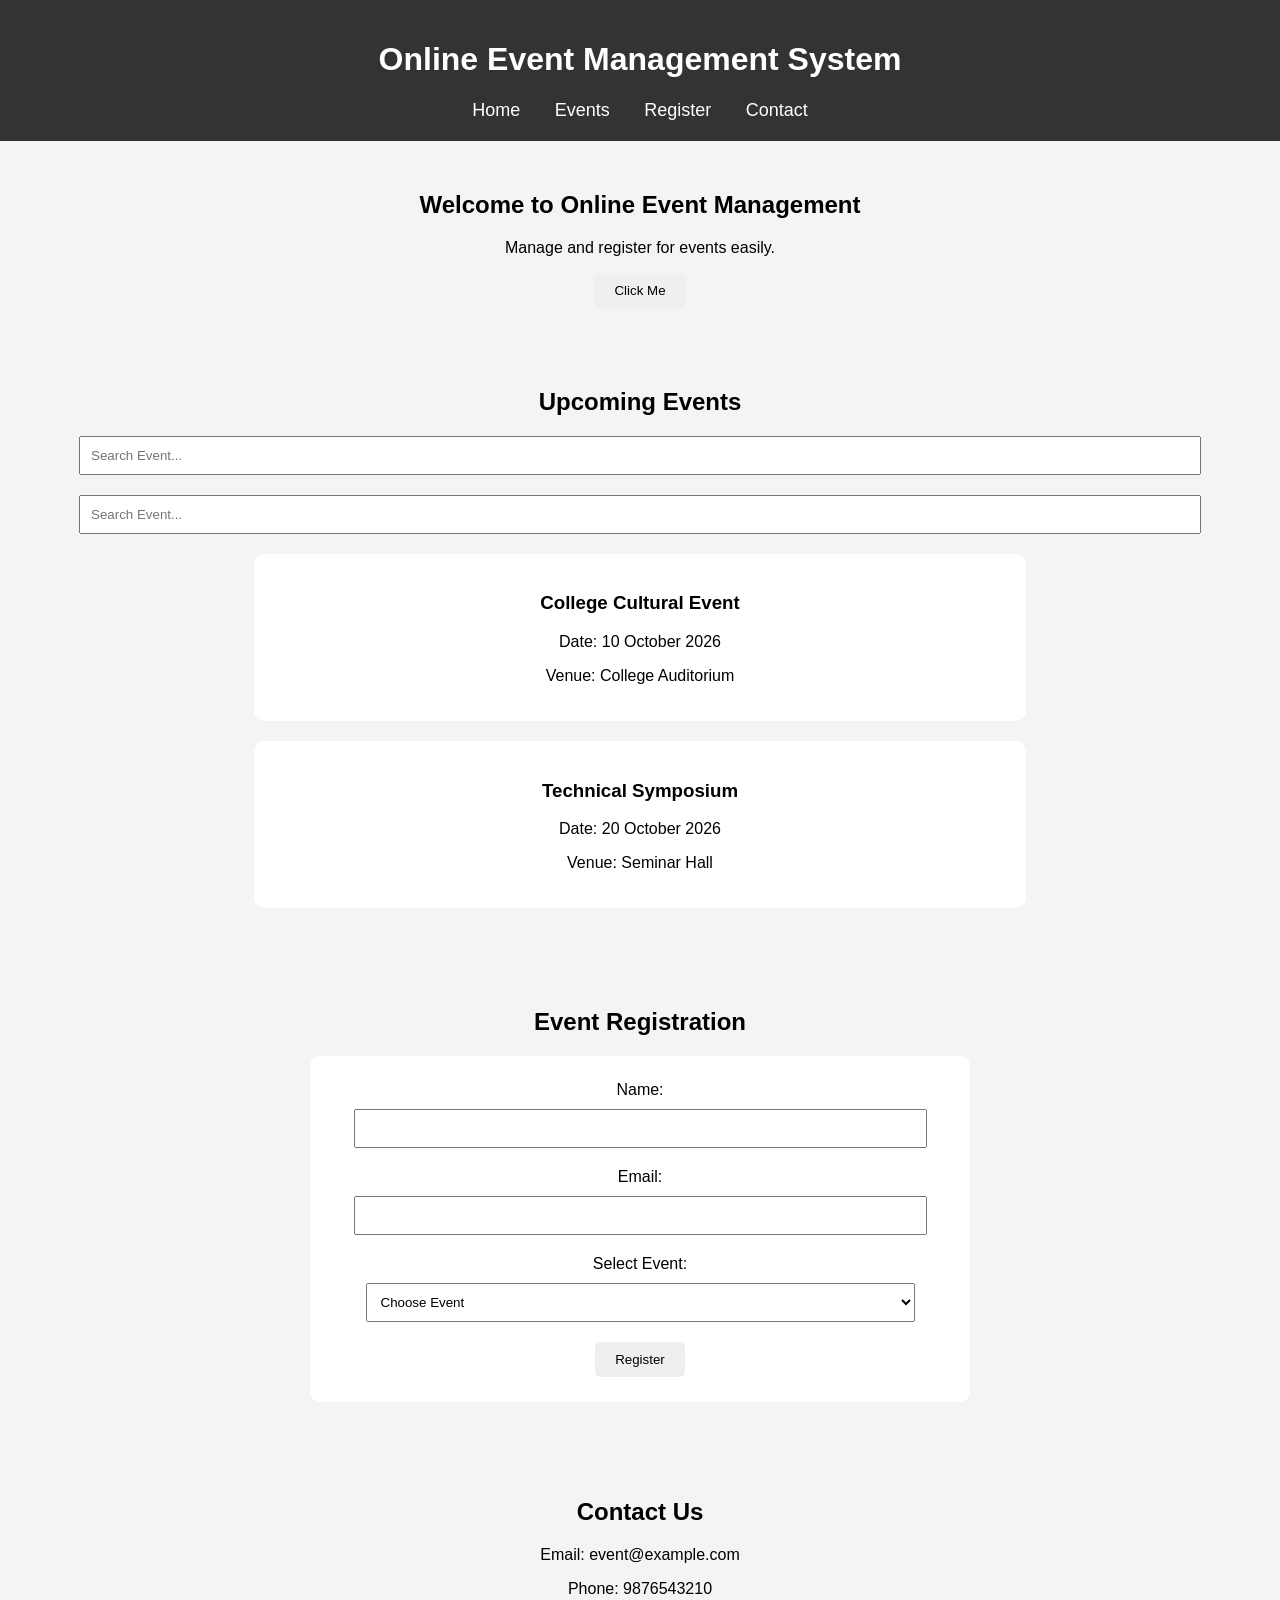
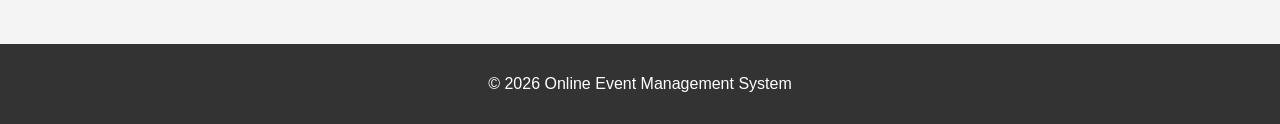
==== index.html @ 4bbd9205 "Add files via upload" ====
<!DOCTYPE html>
<html>
<head>
    <title>Online Event Management System</title>
    <link rel="stylesheet" href="style.css">
</head>

<body>

    <header>
        <h1>Online Event Management System</h1>

        <nav>
            <a href="#home">Home</a>
            <a href="#events">Events</a>
            <a href="#register">Register</a>
            <a href="#contact">Contact</a>
        </nav>
    </header>

    <section id="home">
        <h2>Welcome to Online Event Management</h2>
        <p>Manage and register for events easily.</p>
        <button onclick="showMessage()">Click Me</button>
    </section>

    <section id="events">
        <h2>Upcoming Events</h2>
        <input type="text" id="searchEvent"
       placeholder="Search Event..."
       onkeyup="searchEvent()">
        <input type="text" id="searchEvent"
       placeholder="Search Event..."
       onkeyup="searchEvent()">


        <div class="event">
            <h3>College Cultural Event</h3>
            <p>Date: 10 October 2026</p>
            <p>Venue: College Auditorium</p>
        </div>

        <div class="event">
            <h3>Technical Symposium</h3>
            <p>Date: 20 October 2026</p>
            <p>Venue: Seminar Hall</p>
        </div>
    </section>

    <section id="register">
        <h2>Event Registration</h2>

        <form onsubmit="registerEvent(event)">
            <label>Name:</label>
            <input type="text" id="name" required>

            <label>Email:</label>
            <input type="email" id="email" required>

            <label>Select Event:</label>
            <select id="event" required>
                <option value="">Choose Event</option>
                <option>College Cultural Event</option>
                <option>Technical Symposium</option>
            </select>

            <button type="submit">Register</button>
        </form>

        <p id="message"></p>
    </section>

    <section id="contact">
        <h2>Contact Us</h2>
        <p>Email: event@example.com</p>
        <p>Phone: 9876543210</p>
    </section>

    <footer>
        <p>© 2026 Online Event Management System</p>
    </footer>

    <script src="script.js"></script>

</body>
</html>
---- style.css ----
body {
    font-family: Arial, sans-serif;
    margin: 0;
    background-color: #f4f4f4;
}

header {
    background-color: #333;
    color: white;
    padding: 20px;
    text-align: center;
}

nav {
    margin-top: 15px;
}

nav a {
    color: white;
    text-decoration: none;
    margin: 15px;
    font-size: 18px;
}

section {
    padding: 30px;
    text-align: center;
}

.event {
    background-color: white;
    margin: 20px auto;
    padding: 20px;
    width: 60%;
    border-radius: 10px;
}

form {
    background-color: white;
    padding: 25px;
    margin: auto;
    width: 50%;
    border-radius: 10px;
}

input, select {
    display: block;
    width: 90%;
    padding: 10px;
    margin: 10px auto 20px;
}

button {
    padding: 10px 20px;
    border: none;
    border-radius: 5px;
    cursor: pointer;
}

footer {
    background-color: #333;
    color: white;
    text-align: center;
    padding: 15px;
}
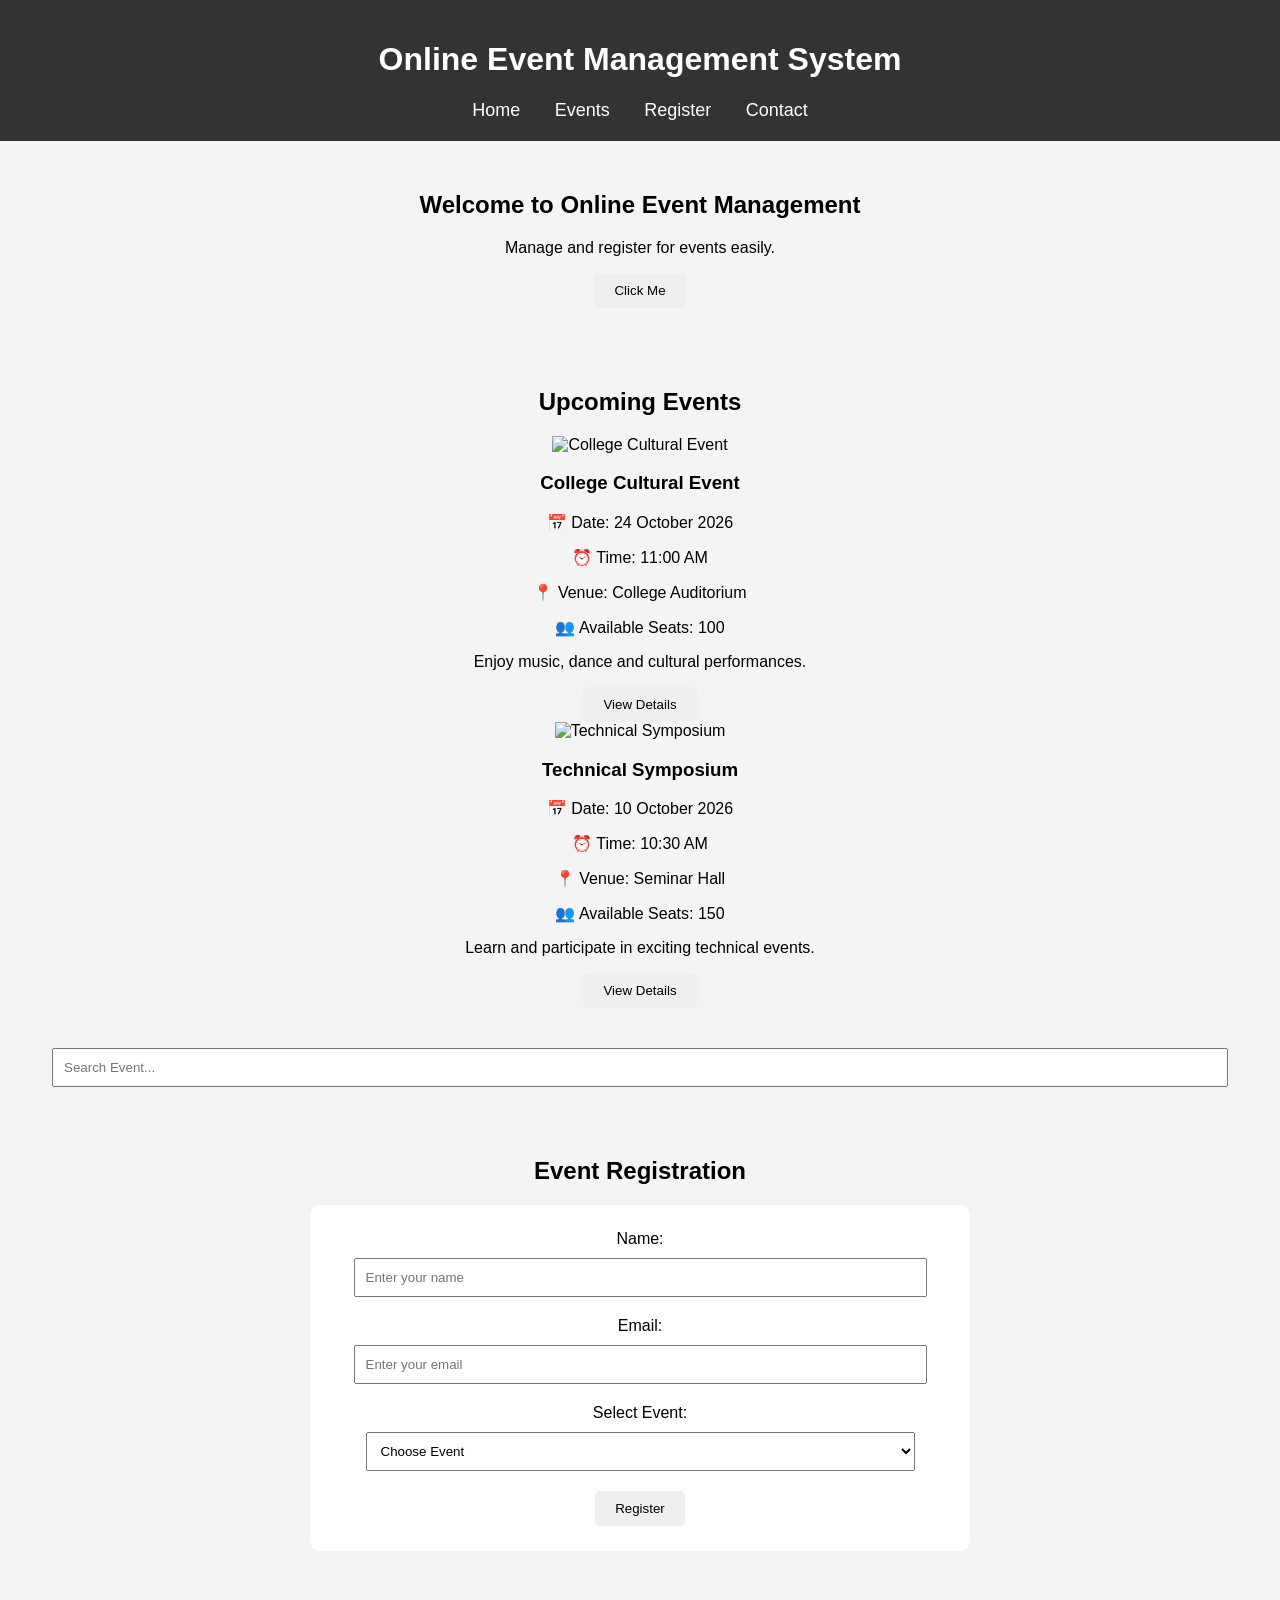
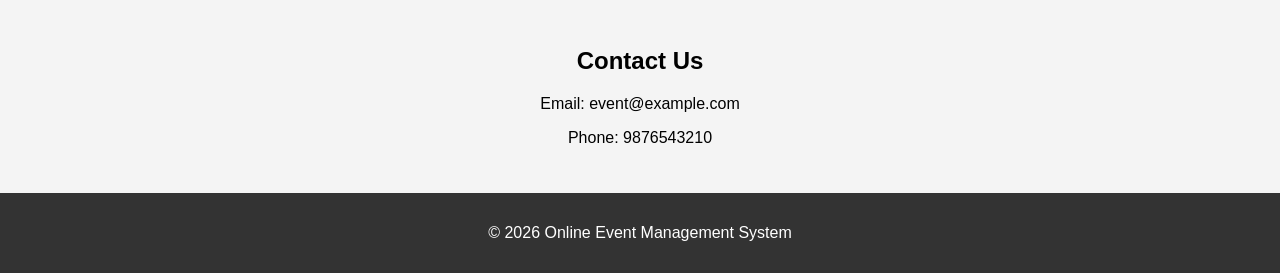
==== commit 38b0a337: "Refactor index.html for better event display and registration Updated event details and improved lay" ====
--- a/index.html
+++ b/index.html
@@ -26,25 +26,64 @@
 
     <section id="events">
         <h2>Upcoming Events</h2>
-        <input type="text" id="searchEvent"
-       placeholder="Search Event..."
-       onkeyup="searchEvent()">
-        <input type="text" id="searchEvent"
-       placeholder="Search Event..."
-       onkeyup="searchEvent()">
+
+    <div class="event-container">
+
+        <div class="event-card">
+
+            <img src="images/cultural.jpg" alt="College Cultural Event">
+
+            <h3>College Cultural Event</h3>
+
+            <p>📅 Date: 24 October 2026</p>
+            <p>⏰ Time: 11:00 AM</p>
+            <p>📍 Venue: College Auditorium</p>
+            <p>👥 Available Seats: 100</p>
+
+            <p>
+                Enjoy music, dance and cultural performances.
+            </p>
+
+    <button onclick="showEventDetails('cultural')">
+    View Details
+</button>
+
+        </div>
 
 
-        <div class="event">
-            <h3>College Cultural Event</h3>
-            <p>Date: 10 October 2026</p>
-            <p>Venue: College Auditorium</p>
+        <div class="event-card">
+
+            <img src="images/tech.jpg" alt="Technical Symposium">
+
+            <h3>Technical Symposium</h3>
+
+            <p>📅 Date: 10 October 2026</p>
+            <p>⏰ Time: 10:30 AM</p>
+            <p>📍 Venue: Seminar Hall</p>
+            <p>👥 Available Seats: 150</p>
+
+            <p>
+                Learn and participate in exciting technical events.
+            </p>
+<button onclick="showEventDetails('technical')">
+    View Details
+</button>
+            
+
         </div>
 
-        <div class="event">
-            <h3>Technical Symposium</h3>
-            <p>Date: 20 October 2026</p>
-            <p>Venue: Seminar Hall</p>
-        </div>
+    </div>
+
+</section>
+       
+
+    <input type="text" id="searchEvent"
+           placeholder="Search Event..."
+           onkeyup="searchEvent()">
+
+    <div class="event-container">
+
+        
     </section>
 
     <section id="register">
@@ -52,10 +91,12 @@
 
         <form onsubmit="registerEvent(event)">
             <label>Name:</label>
-            <input type="text" id="name" required>
+            <input type="text" id="name" required
+       placeholder="Enter your name">
 
             <label>Email:</label>
-            <input type="email" id="email" required>
+            <input type="email" id="email" required
+       placeholder="Enter your email">
 
             <label>Select Event:</label>
             <select id="event" required>
@@ -68,6 +109,7 @@
         </form>
 
         <p id="message"></p>
+        <div id="registrationDetails"></div>
     </section>
 
     <section id="contact">
@@ -83,4 +125,4 @@
     <script src="script.js"></script>
 
 </body>
-</html>+</html>
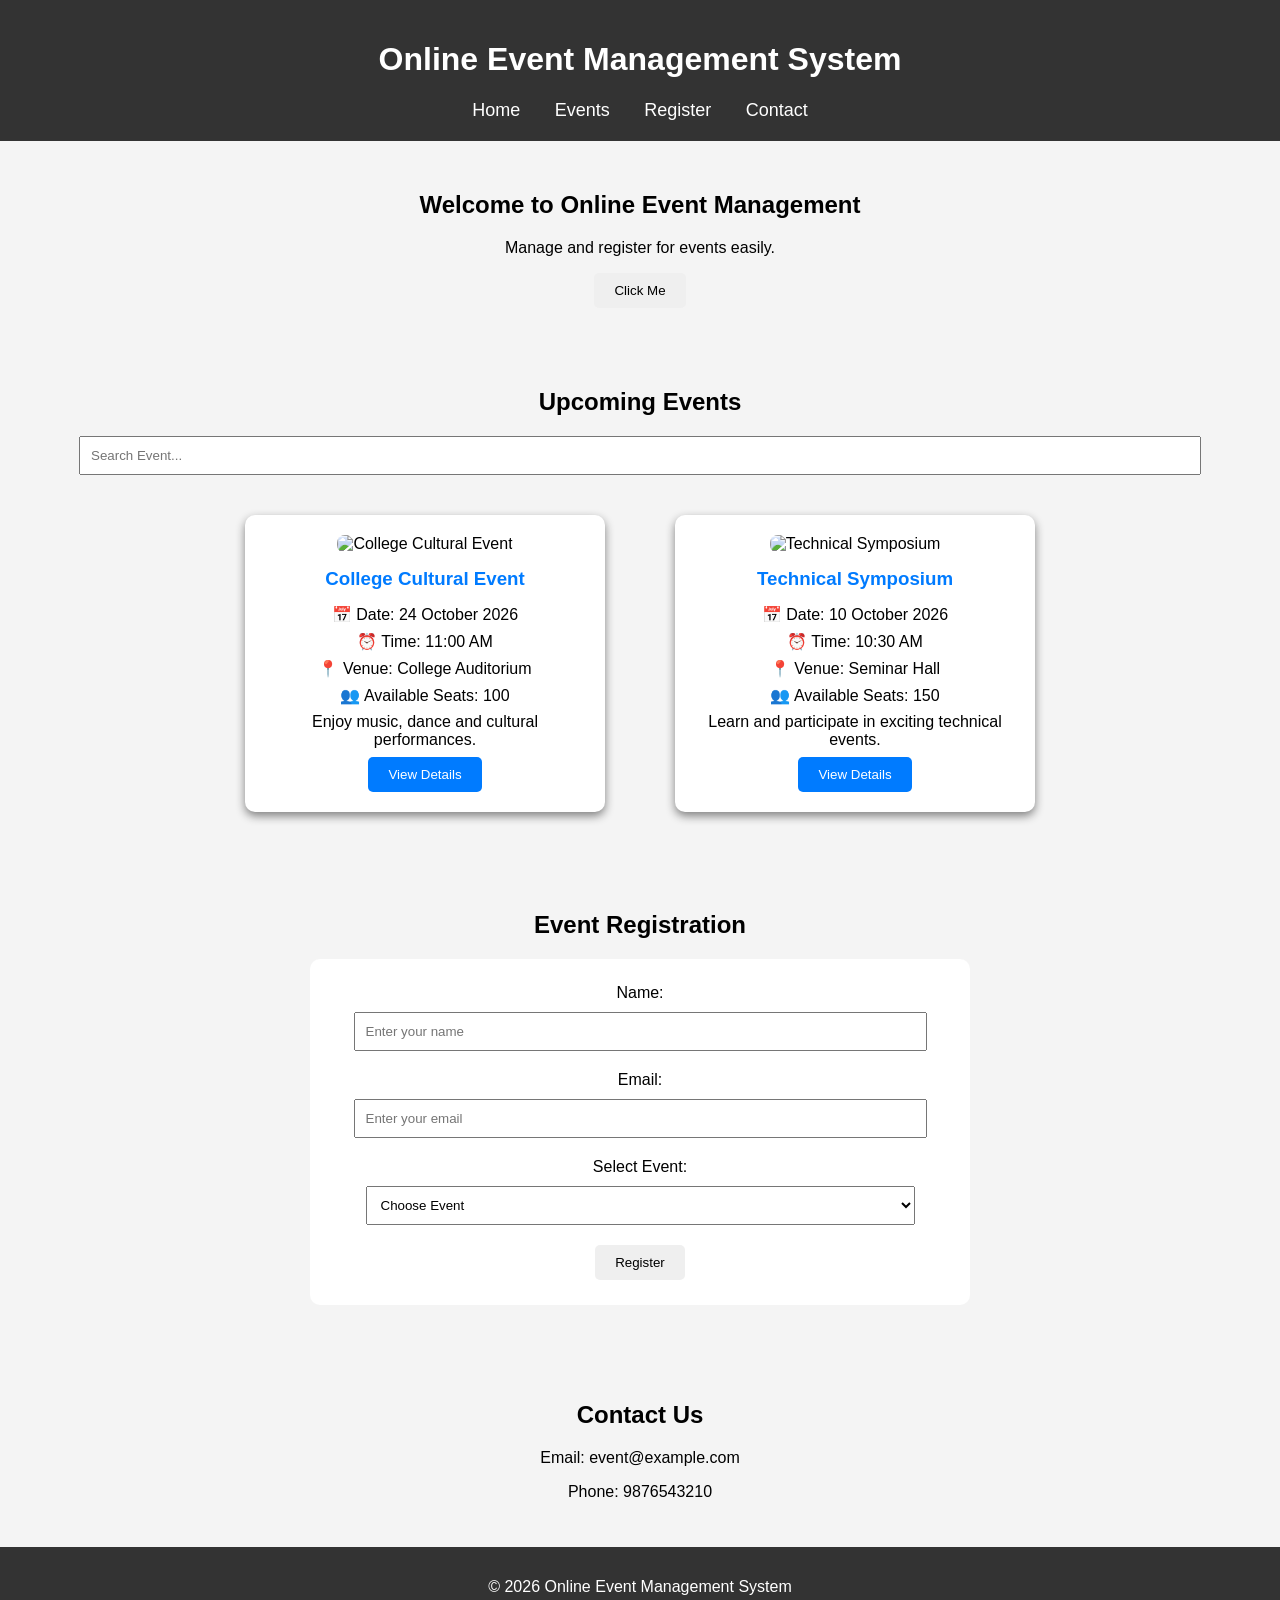
==== commit f1a8ec05: "Update index.html" ====
--- a/index.html
+++ b/index.html
@@ -18,87 +18,95 @@
         </nav>
     </header>
 
+    <!-- Home Section -->
     <section id="home">
         <h2>Welcome to Online Event Management</h2>
         <p>Manage and register for events easily.</p>
+
         <button onclick="showMessage()">Click Me</button>
     </section>
 
+    <!-- Events Section -->
     <section id="events">
         <h2>Upcoming Events</h2>
 
-    <div class="event-container">
+        <!-- Search Event -->
+        <input type="text"
+               id="searchEvent"
+               placeholder="Search Event..."
+               onkeyup="searchEvent()">
 
-        <div class="event-card">
+        <div class="event-container">
 
-            <img src="images/cultural.jpg" alt="College Cultural Event">
+            <!-- Cultural Event -->
+            <div class="event-card">
 
-            <h3>College Cultural Event</h3>
+                <img src="image/cultural.jpg"
+                     alt="College Cultural Event">
 
-            <p>📅 Date: 24 October 2026</p>
-            <p>⏰ Time: 11:00 AM</p>
-            <p>📍 Venue: College Auditorium</p>
-            <p>👥 Available Seats: 100</p>
+                <h3>College Cultural Event</h3>
 
-            <p>
-                Enjoy music, dance and cultural performances.
-            </p>
+                <p>📅 Date: 24 October 2026</p>
+                <p>⏰ Time: 11:00 AM</p>
+                <p>📍 Venue: College Auditorium</p>
+                <p>👥 Available Seats: 100</p>
 
-    <button onclick="showEventDetails('cultural')">
-    View Details
-</button>
+                <p>
+                    Enjoy music, dance and cultural performances.
+                </p>
+
+                <button onclick="showEventDetails('cultural')">
+                    View Details
+                </button>
+
+            </div>
+
+            <!-- Technical Event -->
+            <div class="event-card">
+
+                <img src="image/tech.jpg"
+                     alt="Technical Symposium">
+
+                <h3>Technical Symposium</h3>
+
+                <p>📅 Date: 10 October 2026</p>
+                <p>⏰ Time: 10:30 AM</p>
+                <p>📍 Venue: Seminar Hall</p>
+                <p>👥 Available Seats: 150</p>
+
+                <p>
+                    Learn and participate in exciting technical events.
+                </p>
+
+                <button onclick="showEventDetails('technical')">
+                    View Details
+                </button>
+
+            </div>
 
         </div>
-
-
-        <div class="event-card">
-
-            <img src="images/tech.jpg" alt="Technical Symposium">
-
-            <h3>Technical Symposium</h3>
-
-            <p>📅 Date: 10 October 2026</p>
-            <p>⏰ Time: 10:30 AM</p>
-            <p>📍 Venue: Seminar Hall</p>
-            <p>👥 Available Seats: 150</p>
-
-            <p>
-                Learn and participate in exciting technical events.
-            </p>
-<button onclick="showEventDetails('technical')">
-    View Details
-</button>
-            
-
-        </div>
-
-    </div>
-
-</section>
-       
-
-    <input type="text" id="searchEvent"
-           placeholder="Search Event..."
-           onkeyup="searchEvent()">
-
-    <div class="event-container">
-
-        
     </section>
 
+    <!-- Registration Section -->
     <section id="register">
         <h2>Event Registration</h2>
 
         <form onsubmit="registerEvent(event)">
+
             <label>Name:</label>
-            <input type="text" id="name" required
-       placeholder="Enter your name">
+            <input type="text"
+                   id="name"
+                   required
+                   placeholder="Enter your name">
 
             <label>Email:</label>
-            <input type="email" id="email" required
-       placeholder="Enter your email">
+            <input type="email"
+                   id="email"
+                   required
+                   placeholder="Enter your email">
 
             <label>Select Event:</label>
+
             <select id="event" required>
                 <option value="">Choose Event</option>
                 <option>College Cultural Event</option>
@@ -106,23 +114,37 @@
             </select>
 
             <button type="submit">Register</button>
+
         </form>
 
         <p id="message"></p>
+
         <div id="registrationDetails"></div>
+
     </section>
 
+    <!-- Contact Section -->
     <section id="contact">
+
         <h2>Contact Us</h2>
+
         <p>Email: event@example.com</p>
         <p>Phone: 9876543210</p>
+
     </section>
 
+    <!-- Footer -->
     <footer>
+
         <p>© 2026 Online Event Management System</p>
+
     </footer>
 
     <script src="script.js"></script>
 
 </body>
 </html>
+
+
+
+        
--- a/style.css
+++ b/style.css
@@ -62,4 +62,48 @@
     color: white;
     text-align: center;
     padding: 15px;
-}+}
+.event-container {
+    display: flex;
+    justify-content: center;
+    gap: 30px;
+    flex-wrap: wrap;
+}
+
+.event-card {
+    width: 320px;
+    background: white;
+    padding: 20px;
+    margin: 20px;
+    border-radius: 10px;
+    box-shadow: 0 4px 10px gray;
+}
+
+.event-card img {
+    width: 100%;
+    height: 180px;
+    object-fit: cover;
+    border-radius: 8px;
+}
+
+.event-card h3 {
+    margin: 15px 0;
+    color: #007bff;
+}
+
+.event-card p {
+    margin: 8px 0;
+}
+
+.event-card button {
+    background: #007bff;
+    color: white;
+    border: none;
+    padding: 10px 20px;
+    border-radius: 5px;
+    cursor: pointer;
+}
+
+.event-card button:hover {
+    background: #0056b3;
+}
